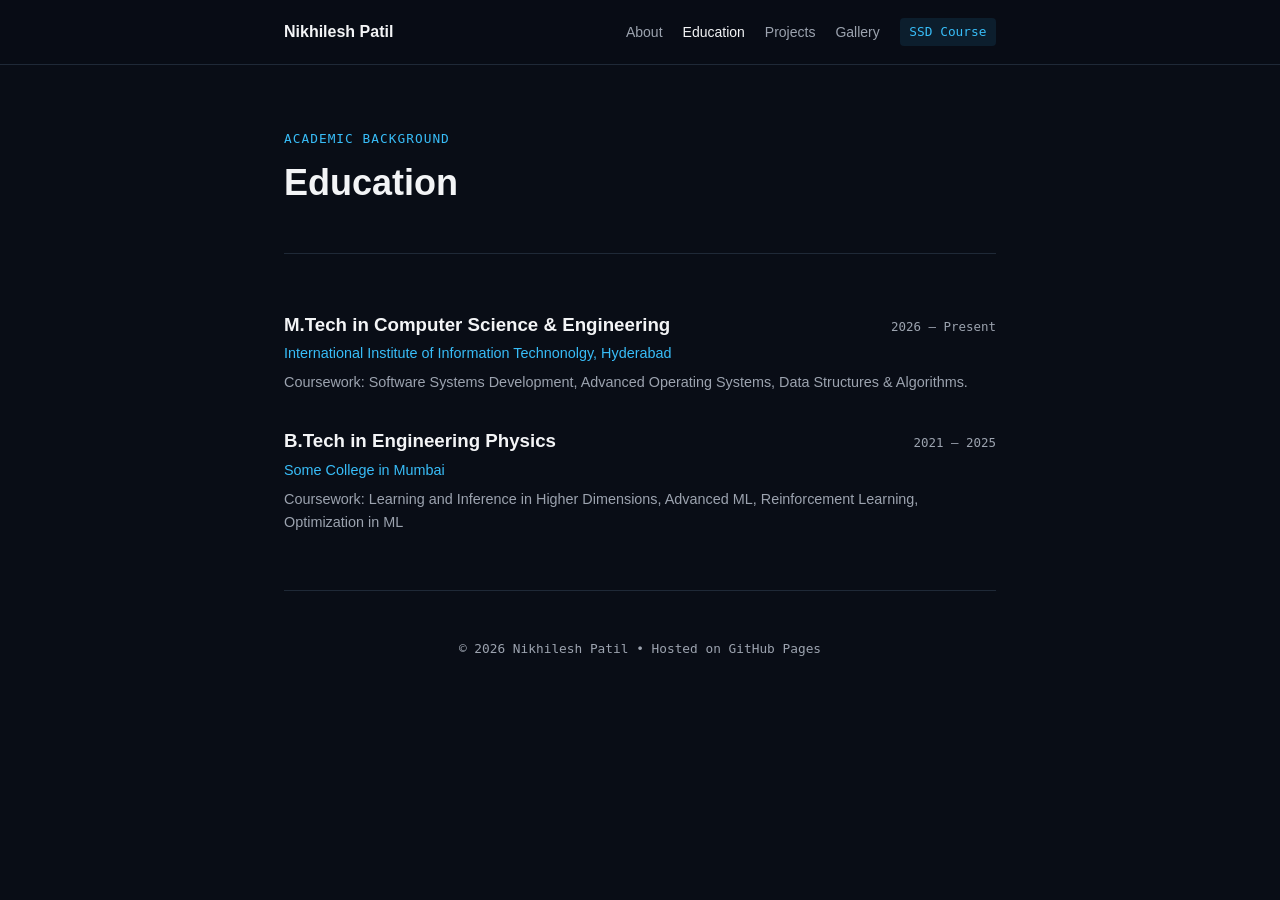
==== education.html @ 45d62b39 "Update projects page with academic and technical coursework projects" ====
<!DOCTYPE html>
<html lang="en">
<head>
  <meta charset="UTF-8">
  <meta name="viewport" content="width=device-width, initial-scale=1.0">
  <title>Education — Portfolio</title>
  <link rel="stylesheet" href="style.css">
</head>
<body>

  <header>
    <div class="nav-wrapper">
      <a href="index.html" class="brand">Nikhilesh Patil</a>
      <nav>
        <a href="index.html">About</a>
        <a href="education.html" class="active">Education</a>
        <a href="projects.html">Projects</a>
        <a href="gallery.html">Gallery</a>
        <a href="ssdcoursepage.html" class="nav-link-accent">SSD Course</a>
      </nav>
    </div>
  </header>

  <main>
    <section class="page-title">
      <p class="eyebrow">Academic Background</p>
      <h1>Education</h1>
    </section>

    <section class="section">
      <div class="item-list">
        <article class="item">
          <div class="item-header">
            <h3>M.Tech in Computer Science & Engineering</h3>
            <span class="date">2026 — Present</span>
          </div>
          <p class="institution">International Institute of Information Technonolgy, Hyderabad</p>
          <p class="item-desc">Coursework: Software Systems Development, Advanced Operating Systems, Data Structures & Algorithms.</p>
        </article>

        <article class="item">
          <div class="item-header">
            <h3>B.Tech in Engineering Physics</h3>
            <span class="date">2021 — 2025</span>
          </div>
          <p class="institution">Some College in Mumbai</p>
          <p class="item-desc">Coursework: Learning and Inference in Higher Dimensions, Advanced ML, Reinforcement Learning, Optimization in ML</p>
        </article>
      </div>
    </section>
  </main>

  <footer>
    <p>&copy; 2026 Nikhilesh Patil &bull; Hosted on GitHub Pages</p>
  </footer>

</body>
</html>
---- style.css ----
:root {
  --bg: #090d16;
  --surface: #111827;
  --text-main: #f3f4f6;
  --text-muted: #9ca3af;
  --border: #1f2937;
  --accent: #38bdf8;
  --accent-dim: rgba(56, 189, 248, 0.1);
  --font-mono: ui-monospace, SFMono-Regular, Menlo, Monaco, Consolas, monospace;
}

* {
  margin: 0;
  padding: 0;
  box-sizing: border-box;
}

body {
  background-color: var(--bg);
  color: var(--text-main);
  font-family: -apple-system, BlinkMacSystemFont, "Segoe UI", Roboto, sans-serif;
  line-height: 1.6;
}

main, .nav-wrapper {
  max-width: 760px;
  margin: 0 auto;
  padding: 0 1.5rem;
}

header {
  position: sticky;
  top: 0;
  background: rgba(9, 13, 22, 0.85);
  backdrop-filter: blur(10px);
  border-bottom: 1px solid var(--border);
  z-index: 50;
}

.nav-wrapper {
  height: 64px;
  display: flex;
  align-items: center;
  justify-content: space-between;
}

.brand {
  font-weight: 700;
  font-size: 1rem;
  color: var(--text-main);
  text-decoration: none;
}

nav {
  display: flex;
  gap: 1.25rem;
  align-items: center;
}

nav a {
  color: var(--text-muted);
  text-decoration: none;
  font-size: 0.875rem;
  transition: color 0.15s ease;
}

nav a:hover, nav a.active {
  color: var(--text-main);
}

.nav-link-accent {
  color: var(--accent) !important;
  background: var(--accent-dim);
  padding: 0.25rem 0.6rem;
  border-radius: 4px;
  font-family: var(--font-mono);
  font-size: 0.8rem;
}

.hero {
  padding: 5rem 0 3.5rem 0;
  border-bottom: 1px solid var(--border);
}

.page-title {
  padding: 4rem 0 2rem 0;
  border-bottom: 1px solid var(--border);
}

.eyebrow {
  font-family: var(--font-mono);
  font-size: 0.8rem;
  color: var(--accent);
  text-transform: uppercase;
  letter-spacing: 0.08em;
  margin-bottom: 0.75rem;
}

h1 {
  font-size: 2.25rem;
  font-weight: 700;
  line-height: 1.2;
  margin-bottom: 1rem;
}

.text-accent {
  color: var(--accent);
}

.lead {
  font-size: 1.1rem;
  color: var(--text-muted);
  max-width: 580px;
}

.hero-links {
  margin-top: 1.75rem;
  display: flex;
  gap: 1rem;
}

.link-btn {
  font-family: var(--font-mono);
  font-size: 0.85rem;
  color: var(--text-main);
  text-decoration: none;
  border-bottom: 1px solid var(--accent);
  padding-bottom: 2px;
}

.section {
  padding: 3.5rem 0;
  border-bottom: 1px solid var(--border);
}

.section h2 {
  font-size: 1.25rem;
  font-weight: 600;
  margin-bottom: 1.25rem;
}

.item-list {
  display: flex;
  flex-direction: column;
  gap: 2rem;
}

.item-header {
  display: flex;
  justify-content: space-between;
  align-items: baseline;
  gap: 1rem;
  flex-wrap: wrap;
}

.date {
  font-family: var(--font-mono);
  font-size: 0.78rem;
  color: var(--text-muted);
}

.institution {
  font-size: 0.9rem;
  color: var(--accent);
  margin-top: 0.15rem;
}

.item-desc {
  font-size: 0.9rem;
  color: var(--text-muted);
  margin-top: 0.4rem;
}

.tag-list {
  display: flex;
  flex-wrap: wrap;
  gap: 0.5rem;
  list-style: none;
}

.tag-list li {
  font-family: var(--font-mono);
  font-size: 0.8rem;
  background: var(--surface);
  border: 1px solid var(--border);
  padding: 0.35rem 0.75rem;
  border-radius: 4px;
  color: var(--text-muted);
}

.gallery-grid {
  display: grid;
  grid-template-columns: repeat(auto-fit, minmax(220px, 1fr));
  gap: 1.25rem;
}

figure {
  background: var(--surface);
  border: 1px solid var(--border);
  border-radius: 6px;
  overflow: hidden;
}

figure img {
  width: 100%;
  height: 160px;
  object-fit: cover;
  display: block;
}

figcaption {
  font-family: var(--font-mono);
  font-size: 0.75rem;
  color: var(--text-muted);
  padding: 0.6rem 0.75rem;
}

footer {
  text-align: center;
  padding: 3rem 0;
  font-size: 0.8rem;
  font-family: var(--font-mono);
  color: var(--text-muted);
}

/* Project Bullet Points */
.project-bullets {
  padding-left: 1.25rem;
  margin-top: 0.5rem;
  display: flex;
  flex-direction: column;
  gap: 0.4rem;
}

.project-bullets li {
  color: var(--text-muted);
  font-size: 0.9rem;
  line-height: 1.5;
}
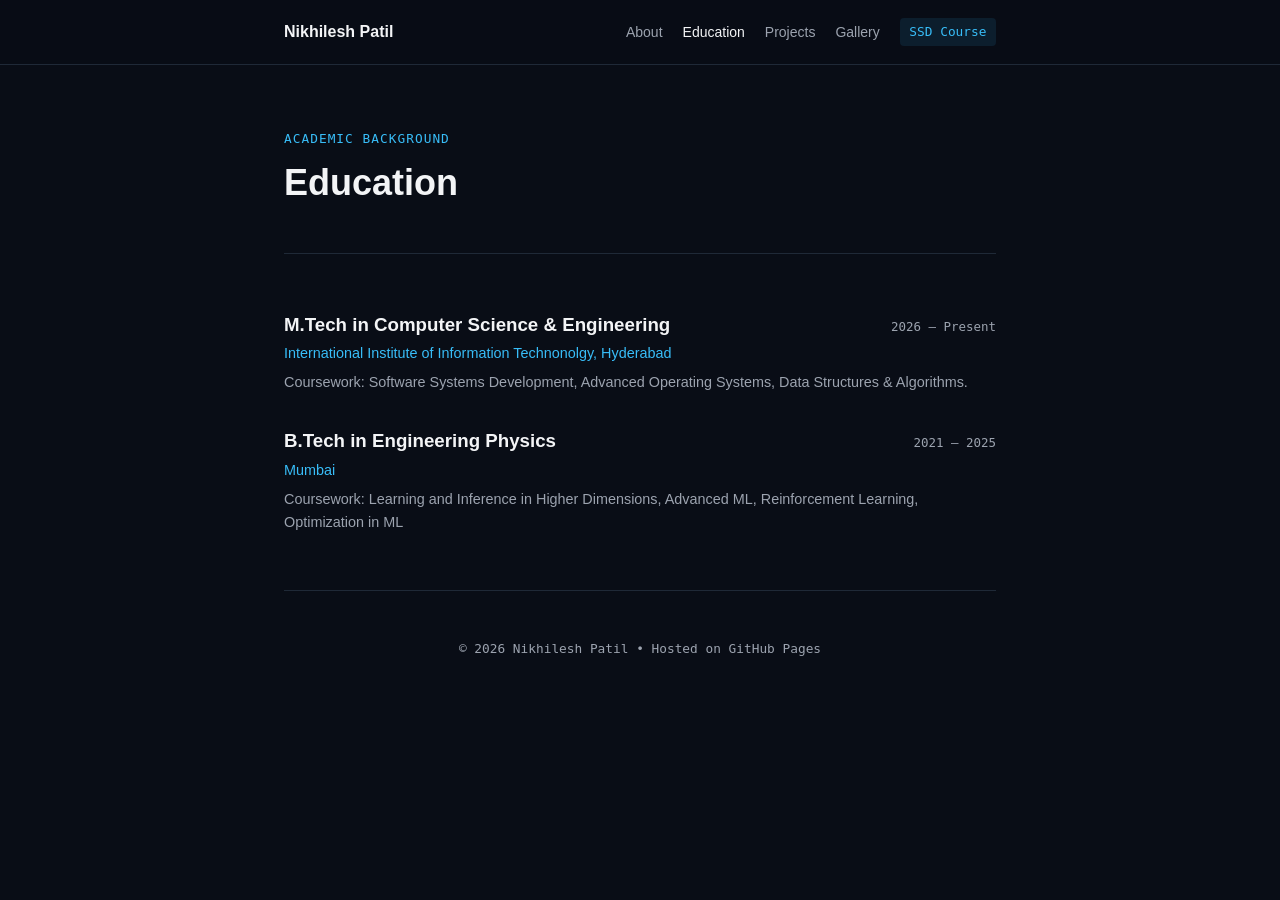
==== commit cfbb6599: "Final thing" ====
--- a/education.html
+++ b/education.html
@@ -43,7 +43,7 @@
             <h3>B.Tech in Engineering Physics</h3>
             <span class="date">2021 — 2025</span>
           </div>
-          <p class="institution">Some College in Mumbai</p>
+          <p class="institution">Mumbai</p>
           <p class="item-desc">Coursework: Learning and Inference in Higher Dimensions, Advanced ML, Reinforcement Learning, Optimization in ML</p>
         </article>
       </div>
--- a/style.css
+++ b/style.css
@@ -236,4 +236,159 @@
   color: var(--text-muted);
   font-size: 0.9rem;
   line-height: 1.5;
+}
+
+/* --- Interactive Hobby Accordions --- */
+.hobbies-container {
+  display: flex;
+  flex-direction: column;
+  gap: 0.75rem;
+}
+
+.hobby-card {
+  background: var(--surface);
+  border: 1px solid var(--border);
+  border-radius: 6px;
+  overflow: hidden;
+  transition: border-color 0.2s ease;
+}
+
+.hobby-card[open] {
+  border-color: var(--accent);
+}
+
+.hobby-card summary {
+  padding: 0.85rem 1.1rem;
+  font-size: 0.95rem;
+  font-weight: 600;
+  color: var(--text-main);
+  cursor: pointer;
+  list-style: none; /* Removes default arrow in modern browsers */
+  display: flex;
+  justify-content: space-between;
+  align-items: center;
+  user-select: none;
+}
+
+/* Custom expand indicator (+ / -) */
+.hobby-card summary::after {
+  content: "+";
+  font-family: var(--font-mono);
+  color: var(--accent);
+  font-size: 1.1rem;
+  transition: transform 0.2s ease;
+}
+
+.hobby-card[open] summary::after {
+  content: "−";
+}
+
+.hobby-content {
+  padding: 0 1.1rem 1rem 1.1rem;
+  border-top: 1px solid var(--border);
+  margin-top: 0.25rem;
+  padding-top: 0.75rem;
+}
+
+.hobby-content p {
+  font-size: 0.9rem;
+  color: var(--text-muted);
+  line-height: 1.6;
+}
+
+/* --- Horizontal Carousel / Slider --- */
+.category-header {
+  display: flex;
+  justify-content: space-between;
+  align-items: baseline;
+  margin-bottom: 1rem;
+}
+
+.scroll-hint {
+  font-family: var(--font-mono);
+  font-size: 0.75rem;
+  color: var(--accent);
+}
+
+.media-carousel {
+  display: flex;
+  gap: 1.25rem;
+  overflow-x: auto;
+  scroll-snap-type: x mandatory;
+  scroll-behavior: smooth;
+  padding-bottom: 1.25rem;
+  -webkit-overflow-scrolling: touch;
+}
+
+/* Custom modern scrollbar for desktop */
+.media-carousel::-webkit-scrollbar {
+  height: 6px;
+}
+
+.media-carousel::-webkit-scrollbar-track {
+  background: var(--surface);
+  border-radius: 4px;
+}
+
+.media-carousel::-webkit-scrollbar-thumb {
+  background: var(--border);
+  border-radius: 4px;
+}
+
+.media-carousel::-webkit-scrollbar-thumb:hover {
+  background: var(--accent);
+}
+
+/* Carousel Card */
+.media-card {
+  flex: 0 0 250px; /* Fixes card width so items stay horizontal */
+  scroll-snap-align: start;
+  background: var(--surface);
+  border: 1px solid var(--border);
+  border-radius: 8px;
+  overflow: hidden;
+  display: flex;
+  flex-direction: column;
+  transition: transform 0.2s ease, border-color 0.2s ease;
+}
+
+.media-card:hover {
+  transform: translateY(-4px);
+  border-color: var(--accent);
+}
+
+.media-card img {
+  width: 100%;
+  height: 140px;
+  object-fit: cover;
+  display: block;
+}
+
+.media-info {
+  padding: 1rem;
+  display: flex;
+  flex-direction: column;
+  flex-grow: 1;
+}
+
+.media-tag {
+  font-family: var(--font-mono);
+  font-size: 0.7rem;
+  color: var(--accent);
+  text-transform: uppercase;
+  letter-spacing: 0.05em;
+  margin-bottom: 0.35rem;
+}
+
+.media-info h3 {
+  font-size: 0.95rem;
+  font-weight: 600;
+  color: var(--text-main);
+  margin-bottom: 0.35rem;
+}
+
+.media-info p {
+  font-size: 0.82rem;
+  color: var(--text-muted);
+  line-height: 1.4;
 }
